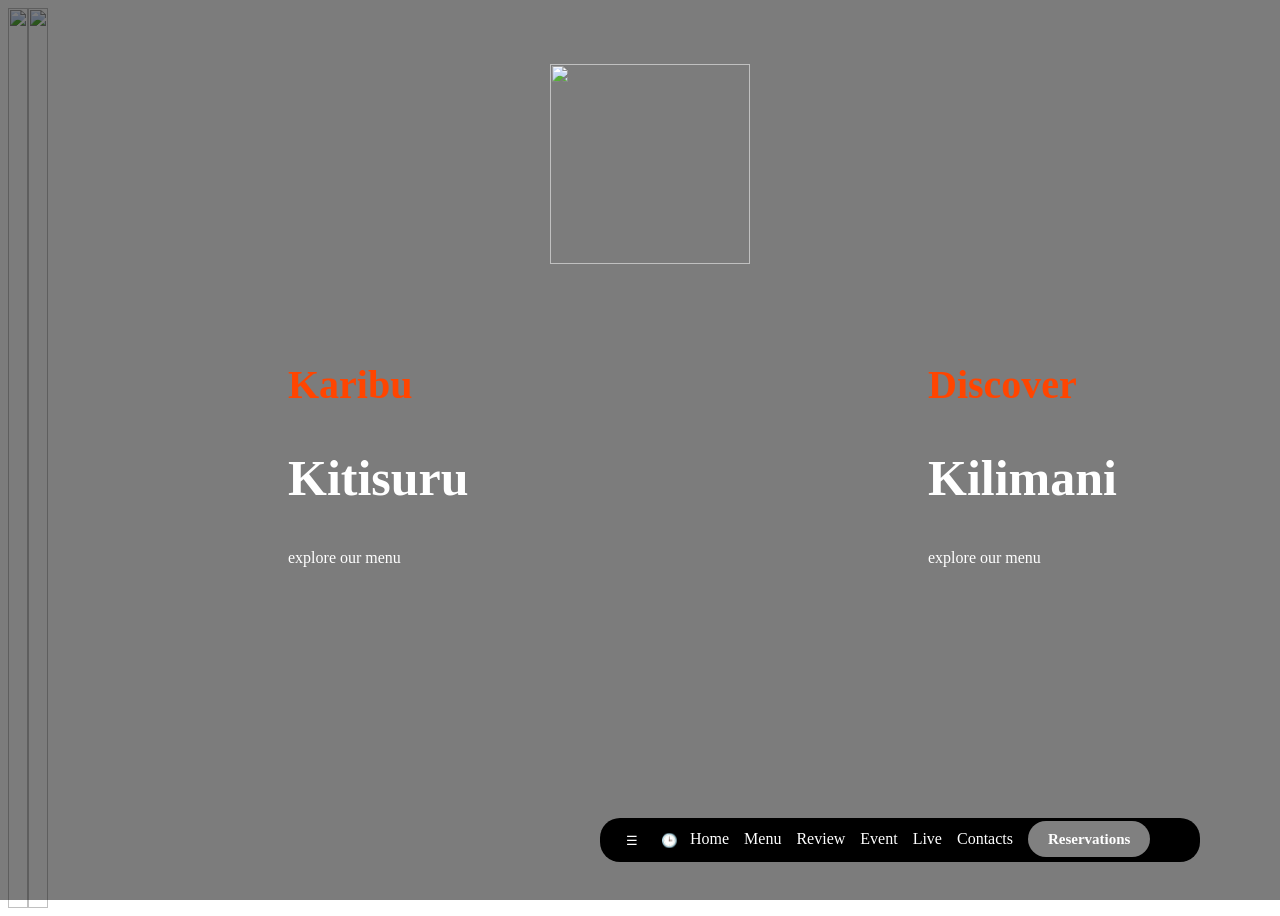
==== ankole/branches.html @ f17d9867 "added my ankole retry of their website" ====
<!DOCTYPE html>
<html lang="en">
<head>
    <meta charset="UTF-8">
    <meta name="viewport" content="width=device-width, initial-scale=1.0">
    <title>branches</title>
    <link rel="stylesheet" href="branches.css">
</head>
<body>
    <div class="container1">
        <img src="https://cdn.prod.website-files.com/65aa1f78e2380ad0548de50d/65e5a29a2a2b1c4a493fff75_ankolegrill_Kilimani-Nights.jpg">
        <div class="content">
            <h1>Karibu</h1>
            <h2>Kitisuru</h2>
            <a href="menu.html">explore our menu</a>
        </div>
    </div>
    <div class="container2">
        <img src="https://cdn.prod.website-files.com/65aa1f78e2380ad0548de50d/65c34fee7c31fcb2f8c3700b_001-p-2000.jpg">
        <div class="content2">
            <h1>Discover</h1>
            <h2>Kilimani</h2>
            <a href="menu.html">explore our menu</a>
        </div>
    </div>
    <div class="child2">
            <div class="socials">
                <a href="#" class="instagram"></a>
                <a href="#" class="facebook"></a>                
            </div>
            <img src="https://cdn.prod.website-files.com/65aa1f78e2380ad0548de50d/65c0b0524cdc940f7455af22_logo.svg">
            <footer>
                <ul class="navbar">
                    <li><button class="menu-toggle">☰</button></li>
                    <li><button class="clock">🕒</button></li>
                    <li><a href="ankole.html">Home</a></li>
                    <li><a href="branches.html">Menu</a></li>
                    <li><a href="review.html">Review</a></li>
                    <li><a href="event.html">Event</a></li>
                    <li><a href="live.html">Live</a></li>
                    <li><a href="contact.html">Contacts</a></li>
                    <li><a href="reservation.html" class="btn">Reservations</a></li>
                </ul>
                <a href="#" class="whatsapp"></a>
            </footer>
    </div>
</body>
</html>
---- ankole/branches.css ----
body {
    display: flex;
    flex-direction: row;
    box-sizing: border-box;
    height: 100vh;
    width: 100vw;


}

.container1::after,
.container2::after {
    position: absolute;
    width: 100%;
    height: 100%;
    content: "";
    z-index: 3;
    top: 0;
    left: 0;
    background: rgba(0, 0, 0, 0.30);
}

.child2 {
    width: 100%;
    height: 100%;
    position: absolute;
    bottom: 0;
    right: 0;
    top: 0;
    left: 0;
    z-index: 100;
}

.child2 img {
    margin-top: 5%;
    margin-left: 43%;
    height: 200px;
    width: 200px;

}

.container1 img {
    height: 100%;
    width: 100%;
    object-fit: cover;
}


.container2 img {
    height: 100%;
    width: 100%;
    object-fit: cover;
}

.container2 a,
.container1 a {
    color: white;
    text-decoration: none;
    z-index: 1000;
}

.container1 .content {
    position: absolute;
    top: 50%;
    left: 2rem;
    transform: translateY(-50%);
    margin-left: 20%;
    color: white;
    z-index: 100;
}

.container2 .content2 {
    position: absolute;
    top: 50%;
    left: 2rem;
    transform: translateY(-50%);
    margin-left: 70%;
    color: white;
    z-index: 100;
}

.container1 h1,
.container2 h1 {
    font-size: 40px;
    color: orangered;

}

.container1 h2,
.container2 h2 {
    font-size: 50px;

}

.container1 p,
.container2 p {
    font-size: 20px;

}


.navbar {
    background-color: black;
    border-radius: 20px;
    width: 560px;
    display: flex;
    gap: 15px;
    margin-left: 600px;
    margin-top: 550px;
    padding: 12px 20px;
    border: none;
    list-style: none;

}

.navbar a {
    color: white;
    text-decoration: none;
    transition: opacity 0.3s, color 0.2s;
}

.navbar a:hover {
    color: gold;
}

.btn {
    background-color: gray;
    color: black;
    border: none;
    padding: 10px 20px;
    border-radius: 25px;
    font-weight: bold;
    font-size: 15px;
    transition: color 0.3s, background-color 0.3s;
}

.btn:hover {
    color: gold;
    background: bisque;

}
.whatsapp{
    margin-left: 112rem;
}

.whatsapp a {
    color: white;
    text-decoration: none;
    background: gold;
    border-radius: 20px;
    position: absolute;
    transition: opacity 0.3s;
    bottom: 40px;
    right: 40px;

}

.menu-toggle,
.clock {
    width: 20px;
    height: 20px;
    color: white;
    background-color: black;
    border: none;
    cursor: pointer;

}
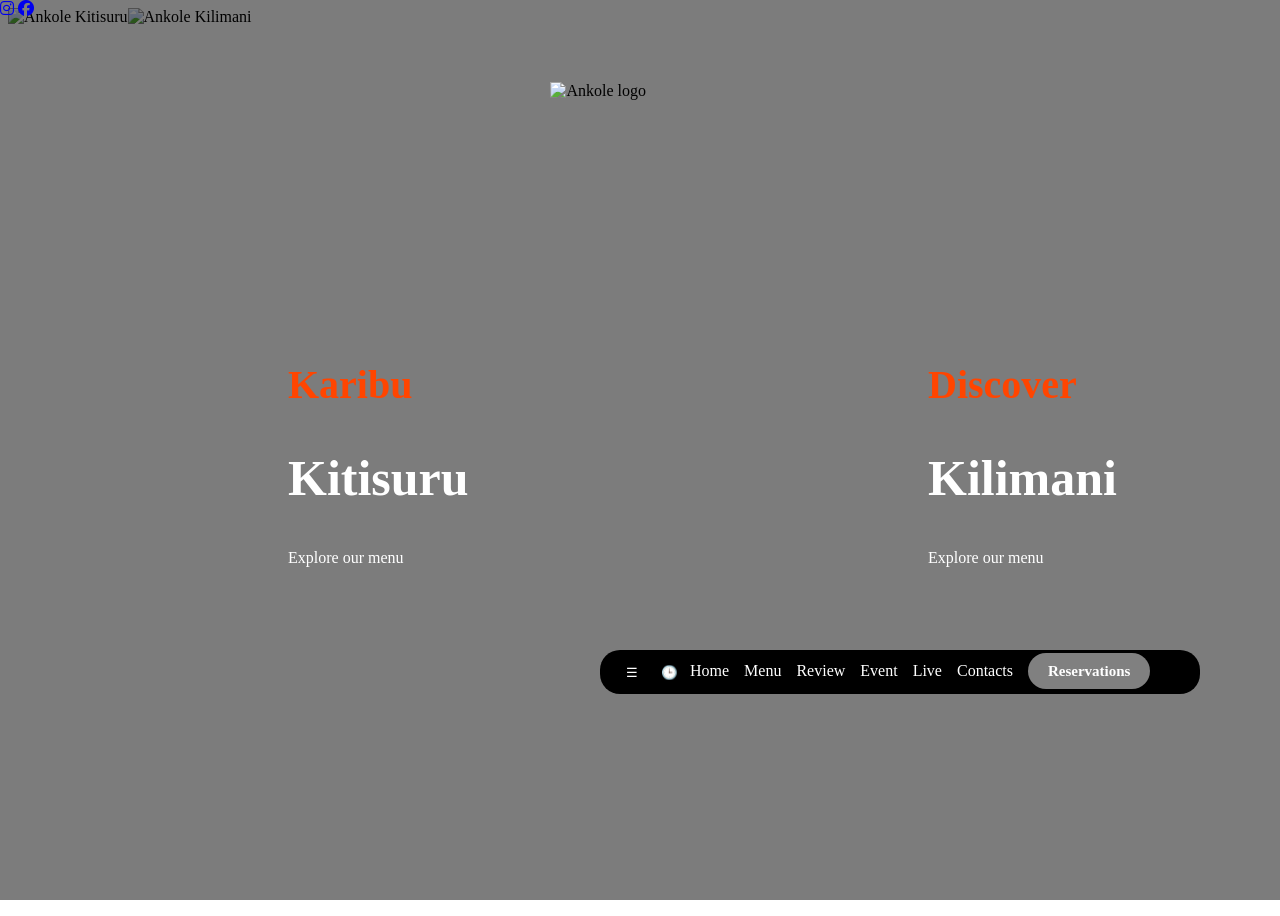
==== commit 3d447483: "improved version of ankole" ====
--- a/ankole/branches.html
+++ b/ankole/branches.html
@@ -3,37 +3,38 @@
 <head>
     <meta charset="UTF-8">
     <meta name="viewport" content="width=device-width, initial-scale=1.0">
-    <title>branches</title>
+    <title>Branches | Ankole practice</title>
+    <link rel="stylesheet" href="https://cdnjs.cloudflare.com/ajax/libs/font-awesome/6.5.0/css/all.min.css">
     <link rel="stylesheet" href="branches.css">
 </head>
 <body>
     <div class="container1">
-        <img src="https://cdn.prod.website-files.com/65aa1f78e2380ad0548de50d/65e5a29a2a2b1c4a493fff75_ankolegrill_Kilimani-Nights.jpg">
+        <img src="https://cdn.prod.website-files.com/65aa1f78e2380ad0548de50d/65e5a29a2a2b1c4a493fff75_ankolegrill_Kilimani-Nights.jpg" alt="Ankole Kitisuru">
         <div class="content">
             <h1>Karibu</h1>
             <h2>Kitisuru</h2>
-            <a href="menu.html">explore our menu</a>
+            <a href="menu.html">Explore our menu</a>
         </div>
     </div>
     <div class="container2">
-        <img src="https://cdn.prod.website-files.com/65aa1f78e2380ad0548de50d/65c34fee7c31fcb2f8c3700b_001-p-2000.jpg">
+        <img src="https://cdn.prod.website-files.com/65aa1f78e2380ad0548de50d/65c34fee7c31fcb2f8c3700b_001-p-2000.jpg" alt="Ankole Kilimani">
         <div class="content2">
             <h1>Discover</h1>
             <h2>Kilimani</h2>
-            <a href="menu.html">explore our menu</a>
+            <a href="menu.html">Explore our menu</a>
         </div>
     </div>
     <div class="child2">
             <div class="socials">
-                <a href="#" class="instagram"></a>
-                <a href="#" class="facebook"></a>                
+                <a href="#" class="instagram"><i class="fa-brands fa-instagram"></i></a>
+                <a href="#" class="facebook"><i class="fa-brands fa-facebook"></i></a>                
             </div>
-            <img src="https://cdn.prod.website-files.com/65aa1f78e2380ad0548de50d/65c0b0524cdc940f7455af22_logo.svg">
+            <img src="https://cdn.prod.website-files.com/65aa1f78e2380ad0548de50d/65c0b0524cdc940f7455af22_logo.svg" alt="Ankole logo">
             <footer>
                 <ul class="navbar">
                     <li><button class="menu-toggle">☰</button></li>
                     <li><button class="clock">🕒</button></li>
-                    <li><a href="ankole.html">Home</a></li>
+                    <li><a href="index.html">Home</a></li>
                     <li><a href="branches.html">Menu</a></li>
                     <li><a href="review.html">Review</a></li>
                     <li><a href="event.html">Event</a></li>
@@ -41,7 +42,7 @@
                     <li><a href="contact.html">Contacts</a></li>
                     <li><a href="reservation.html" class="btn">Reservations</a></li>
                 </ul>
-                <a href="#" class="whatsapp"></a>
+                <a href="#" class="whatsapp"><i class="fa-brands fa-whatsapp"></i></a>
             </footer>
     </div>
 </body>
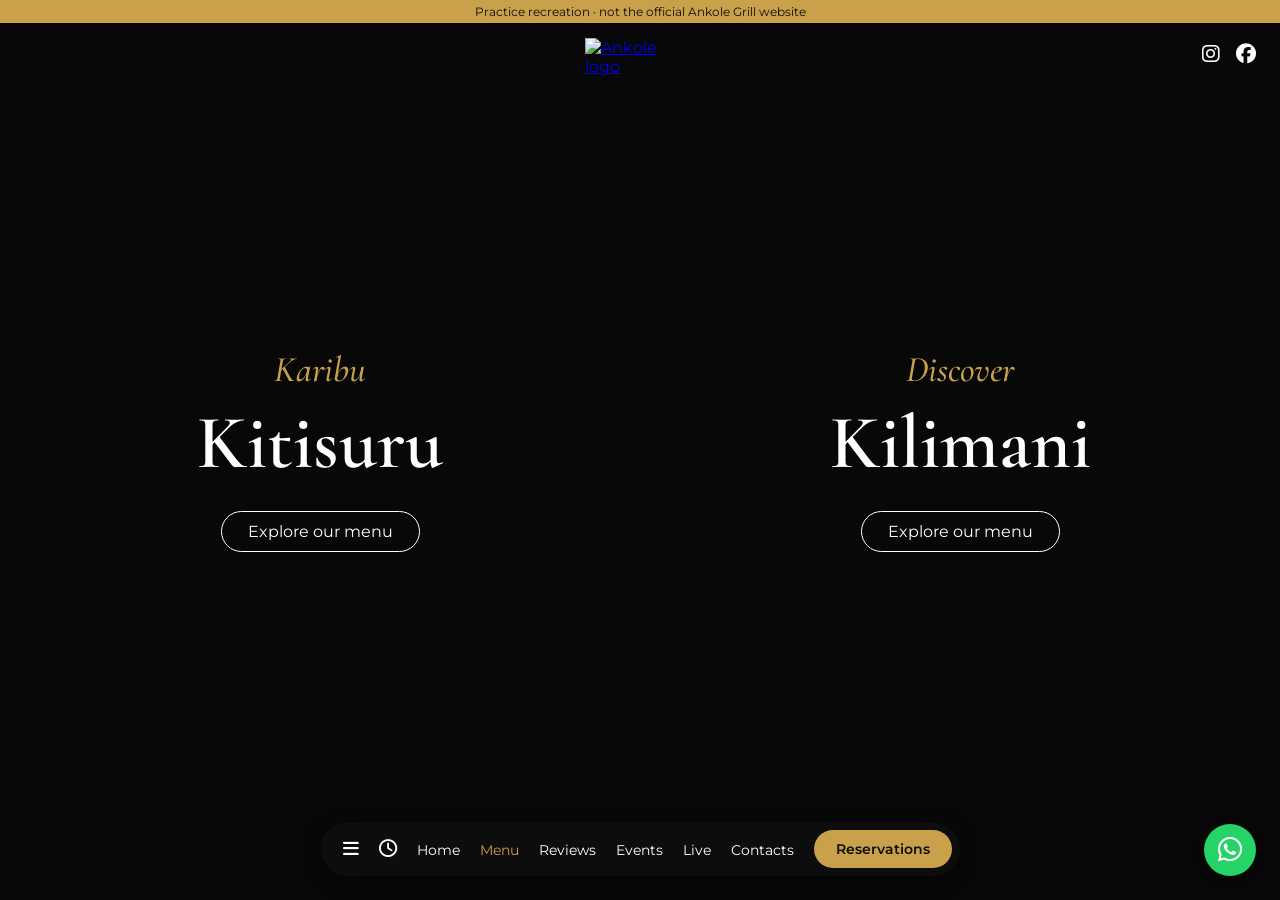
==== commit 6948119d: "Complete the Ankole recreation: responsive layout, new pages, menu, slider and gallery" ====
--- a/ankole/branches.html
+++ b/ankole/branches.html
@@ -1,49 +1,86 @@
 <!DOCTYPE html>
 <html lang="en">
+
 <head>
     <meta charset="UTF-8">
     <meta name="viewport" content="width=device-width, initial-scale=1.0">
-    <title>Branches | Ankole practice</title>
+    <title>Menu | Ankole practice</title>
+    <link rel="preconnect" href="https://fonts.googleapis.com">
+    <link rel="preconnect" href="https://fonts.gstatic.com" crossorigin>
+    <link rel="stylesheet" href="https://fonts.googleapis.com/css2?family=Cormorant+Garamond:ital,wght@0,500;0,600;1,500&family=Montserrat:wght@400;600&display=swap">
     <link rel="stylesheet" href="https://cdnjs.cloudflare.com/ajax/libs/font-awesome/6.5.0/css/all.min.css">
+    <link rel="stylesheet" href="style.css">
     <link rel="stylesheet" href="branches.css">
 </head>
+
 <body>
-    <div class="container1">
-        <img src="https://cdn.prod.website-files.com/65aa1f78e2380ad0548de50d/65e5a29a2a2b1c4a493fff75_ankolegrill_Kilimani-Nights.jpg" alt="Ankole Kitisuru">
-        <div class="content">
-            <h1>Karibu</h1>
-            <h2>Kitisuru</h2>
-            <a href="menu.html">Explore our menu</a>
+    <div class="practice-note">Practice recreation · not the official Ankole Grill website</div>
+
+    <header class="site-header">
+        <a href="index.html" class="logo"><img src="https://cdn.prod.website-files.com/65aa1f78e2380ad0548de50d/65c0b0524cdc940f7455af22_logo.svg" alt="Ankole logo"></a>
+        <div class="socials">
+            <a href="https://www.instagram.com/ankolegrill/" class="instagram" aria-label="Instagram"><i class="fa-brands fa-instagram"></i></a>
+            <a href="https://www.facebook.com/ankolegrill" class="facebook" aria-label="Facebook"><i class="fa-brands fa-facebook"></i></a>
         </div>
+    </header>
+
+    <main class="locations">
+        <div class="location">
+            <img src="https://cdn.prod.website-files.com/65aa1f78e2380ad0548de50d/65e5a29a2a2b1c4a493fff75_ankolegrill_Kilimani-Nights.jpg" alt="Ankole Kitisuru">
+            <div class="content">
+                <h1>Karibu</h1>
+                <h2>Kitisuru</h2>
+                <a href="menu.html">Explore our menu</a>
+            </div>
+        </div>
+        <div class="location">
+            <img src="https://cdn.prod.website-files.com/65aa1f78e2380ad0548de50d/65c34fee7c31fcb2f8c3700b_001-p-2000.jpg" alt="Ankole Kilimani">
+            <div class="content">
+                <h1>Discover</h1>
+                <h2>Kilimani</h2>
+                <a href="menu.html">Explore our menu</a>
+            </div>
+        </div>
+    </main>
+
+    <nav class="menu-panel" id="menu-panel">
+        <button class="close-btn" aria-label="Close menu"><i class="fa-solid fa-xmark"></i></button>
+        <ul>
+            <li><a href="index.html">Home</a></li>
+            <li><a href="story.html">Our Story</a></li>
+            <li><a href="branches.html" class="active">Menu</a></li>
+            <li><a href="review.html">Reviews</a></li>
+            <li><a href="careers.html">Careers</a></li>
+            <li><a href="event.html">Events</a></li>
+            <li><a href="gallery.html">Gallery</a></li>
+            <li><a href="live.html">Live</a></li>
+            <li><a href="contact.html">Contacts</a></li>
+        </ul>
+    </nav>
+
+    <div class="hours-panel" id="hours-panel">
+        <h3>Opening Hours</h3>
+        <p><strong>Kitisuru</strong><br>Mon - Sun: 9.00am - 11.00pm</p>
+        <p><strong>Kilimani</strong><br>Mon - Sun: 7.30am - 11.00pm</p>
     </div>
-    <div class="container2">
-        <img src="https://cdn.prod.website-files.com/65aa1f78e2380ad0548de50d/65c34fee7c31fcb2f8c3700b_001-p-2000.jpg" alt="Ankole Kilimani">
-        <div class="content2">
-            <h1>Discover</h1>
-            <h2>Kilimani</h2>
-            <a href="menu.html">Explore our menu</a>
-        </div>
-    </div>
-    <div class="child2">
-            <div class="socials">
-                <a href="#" class="instagram"><i class="fa-brands fa-instagram"></i></a>
-                <a href="#" class="facebook"><i class="fa-brands fa-facebook"></i></a>                
-            </div>
-            <img src="https://cdn.prod.website-files.com/65aa1f78e2380ad0548de50d/65c0b0524cdc940f7455af22_logo.svg" alt="Ankole logo">
-            <footer>
-                <ul class="navbar">
-                    <li><button class="menu-toggle">☰</button></li>
-                    <li><button class="clock">🕒</button></li>
-                    <li><a href="index.html">Home</a></li>
-                    <li><a href="branches.html">Menu</a></li>
-                    <li><a href="review.html">Review</a></li>
-                    <li><a href="event.html">Event</a></li>
-                    <li><a href="live.html">Live</a></li>
-                    <li><a href="contact.html">Contacts</a></li>
-                    <li><a href="reservation.html" class="btn">Reservations</a></li>
-                </ul>
-                <a href="#" class="whatsapp"><i class="fa-brands fa-whatsapp"></i></a>
-            </footer>
-    </div>
+
+    <footer class="bottom-bar">
+        <ul class="navbar">
+            <li><button class="menu-toggle" aria-label="Open menu"><i class="fa-solid fa-bars"></i></button></li>
+            <li><button class="clock" aria-label="Opening hours"><i class="fa-regular fa-clock"></i></button></li>
+            <li class="nav-link"><a href="index.html">Home</a></li>
+            <li class="nav-link"><a href="branches.html" class="active">Menu</a></li>
+            <li class="nav-link"><a href="review.html">Reviews</a></li>
+            <li class="nav-link"><a href="event.html">Events</a></li>
+            <li class="nav-link"><a href="live.html">Live</a></li>
+            <li class="nav-link"><a href="contact.html">Contacts</a></li>
+            <li><a href="reservation.html" class="btn">Reservations</a></li>
+        </ul>
+    </footer>
+
+    <a href="#" class="whatsapp" aria-label="WhatsApp"><i class="fa-brands fa-whatsapp"></i></a>
+
+    <script src="script.js"></script>
 </body>
-</html>+
+</html>
--- a/ankole/style.css
+++ b/ankole/style.css
@@ -0,0 +1,289 @@
+* {
+    box-sizing: border-box;
+    margin: 0;
+    padding: 0;
+}
+
+:root {
+    --gold: #c9a14a;
+    --black: #0d0d0d;
+    --white: #ffffff;
+    --grey: #b5b5b5;
+    --serif: "Cormorant Garamond", Georgia, serif;
+    --sans: "Montserrat", Arial, sans-serif;
+}
+
+body {
+    font-family: var(--sans);
+    background-color: var(--black);
+    color: var(--white);
+    min-height: 100vh;
+}
+
+h1,
+h2,
+h3 {
+    font-family: var(--serif);
+    font-weight: 600;
+}
+
+img {
+    display: block;
+    max-width: 100%;
+}
+
+.tagline {
+    font-family: var(--serif);
+    font-style: italic;
+    color: var(--gold);
+    font-size: 32px;
+}
+
+.practice-note {
+    position: fixed;
+    top: 0;
+    left: 0;
+    right: 0;
+    z-index: 60;
+    background-color: var(--gold);
+    color: var(--black);
+    text-align: center;
+    font-size: 12px;
+    padding: 4px 10px;
+}
+
+.site-header {
+    position: fixed;
+    top: 22px;
+    left: 0;
+    right: 0;
+    z-index: 50;
+    display: flex;
+    justify-content: center;
+    padding: 16px 24px;
+    pointer-events: none;
+}
+
+.site-header .logo {
+    pointer-events: auto;
+}
+
+.site-header .logo img {
+    width: 110px;
+}
+
+.socials {
+    position: absolute;
+    top: 20px;
+    right: 24px;
+    display: flex;
+    gap: 16px;
+    pointer-events: auto;
+}
+
+.socials a {
+    color: var(--white);
+    font-size: 20px;
+    text-decoration: none;
+    transition: color 0.3s;
+}
+
+.socials a:hover {
+    color: var(--gold);
+}
+
+.bottom-bar {
+    position: fixed;
+    bottom: 24px;
+    left: 0;
+    right: 0;
+    z-index: 50;
+    display: flex;
+    justify-content: center;
+    padding: 0 16px;
+    pointer-events: none;
+}
+
+.navbar {
+    list-style: none;
+    display: flex;
+    align-items: center;
+    gap: 20px;
+    background-color: var(--black);
+    border-radius: 40px;
+    padding: 8px 8px 8px 22px;
+    box-shadow: 0 4px 20px rgba(0, 0, 0, 0.5);
+    pointer-events: auto;
+}
+
+.navbar a {
+    color: var(--white);
+    text-decoration: none;
+    font-size: 14px;
+    transition: color 0.2s;
+}
+
+.navbar a:hover,
+.navbar a.active {
+    color: var(--gold);
+}
+
+.menu-toggle,
+.clock {
+    background: none;
+    border: none;
+    color: var(--white);
+    font-size: 18px;
+    cursor: pointer;
+    transition: color 0.2s;
+}
+
+.menu-toggle:hover,
+.clock:hover {
+    color: var(--gold);
+}
+
+.btn,
+.navbar a.btn {
+    display: inline-block;
+    background-color: var(--gold);
+    color: var(--black);
+    padding: 10px 22px;
+    border-radius: 30px;
+    font-weight: 600;
+    text-decoration: none;
+    transition: background-color 0.3s;
+}
+
+.btn:hover,
+.navbar a.btn:hover {
+    background-color: var(--white);
+    color: var(--black);
+}
+
+.whatsapp {
+    position: fixed;
+    right: 24px;
+    bottom: 24px;
+    z-index: 50;
+    width: 52px;
+    height: 52px;
+    border-radius: 50%;
+    background-color: #25d366;
+    color: var(--white);
+    display: flex;
+    align-items: center;
+    justify-content: center;
+    font-size: 28px;
+    text-decoration: none;
+    box-shadow: 0 4px 14px rgba(0, 0, 0, 0.4);
+}
+
+.menu-panel {
+    position: fixed;
+    inset: 0;
+    z-index: 70;
+    background-color: rgba(13, 13, 13, 0.97);
+    display: flex;
+    align-items: center;
+    justify-content: center;
+    opacity: 0;
+    visibility: hidden;
+    transition: opacity 0.3s, visibility 0.3s;
+}
+
+.menu-panel.open {
+    opacity: 1;
+    visibility: visible;
+}
+
+.menu-panel ul {
+    list-style: none;
+    text-align: center;
+}
+
+.menu-panel li {
+    margin: 8px 0;
+}
+
+.menu-panel a {
+    font-family: var(--serif);
+    font-size: 40px;
+    color: var(--white);
+    text-decoration: none;
+    transition: color 0.2s;
+}
+
+.menu-panel a:hover,
+.menu-panel a.active {
+    color: var(--gold);
+}
+
+.close-btn {
+    position: absolute;
+    top: 44px;
+    right: 28px;
+    background: none;
+    border: none;
+    color: var(--white);
+    font-size: 32px;
+    cursor: pointer;
+}
+
+.hours-panel {
+    position: fixed;
+    bottom: 96px;
+    left: 50%;
+    transform: translateX(-50%);
+    z-index: 55;
+    width: min(320px, 90vw);
+    background-color: var(--black);
+    border: 1px solid var(--gold);
+    border-radius: 16px;
+    padding: 20px 28px;
+    text-align: center;
+    display: none;
+}
+
+.hours-panel.open {
+    display: block;
+}
+
+.hours-panel h3 {
+    color: var(--gold);
+    font-size: 26px;
+    margin-bottom: 12px;
+}
+
+.hours-panel p {
+    font-size: 14px;
+    line-height: 1.6;
+    margin-bottom: 8px;
+}
+
+@media (max-width: 1000px) {
+    .navbar .nav-link {
+        display: none;
+    }
+
+    .whatsapp {
+        width: 46px;
+        height: 46px;
+        font-size: 24px;
+    }
+}
+
+@media (max-width: 600px) {
+    .site-header .logo img {
+        width: 80px;
+    }
+
+    .socials {
+        top: 14px;
+        right: 16px;
+    }
+
+    .menu-panel a {
+        font-size: 32px;
+    }
+}
--- a/ankole/branches.css
+++ b/ankole/branches.css
@@ -1,167 +1,75 @@
-body {
+.locations {
     display: flex;
-    flex-direction: row;
-    box-sizing: border-box;
-    height: 100vh;
-    width: 100vw;
-
-
+    min-height: 100vh;
 }
 
-.container1::after,
-.container2::after {
+.location {
+    position: relative;
+    flex: 1;
+    min-height: 50vh;
+    overflow: hidden;
+}
+
+.location img {
     position: absolute;
+    inset: 0;
     width: 100%;
     height: 100%;
-    content: "";
-    z-index: 3;
-    top: 0;
-    left: 0;
-    background: rgba(0, 0, 0, 0.30);
+    object-fit: cover;
+    transition: transform 0.6s;
 }
 
-.child2 {
-    width: 100%;
-    height: 100%;
-    position: absolute;
-    bottom: 0;
-    right: 0;
-    top: 0;
-    left: 0;
-    z-index: 100;
+.location:hover img {
+    transform: scale(1.05);
 }
 
-.child2 img {
-    margin-top: 5%;
-    margin-left: 43%;
-    height: 200px;
-    width: 200px;
-
+.location::after {
+    content: "";
+    position: absolute;
+    inset: 0;
+    background: rgba(0, 0, 0, 0.4);
 }
 
-.container1 img {
-    height: 100%;
-    width: 100%;
-    object-fit: cover;
+.content {
+    position: absolute;
+    inset: 0;
+    z-index: 2;
+    display: flex;
+    flex-direction: column;
+    align-items: center;
+    justify-content: center;
+    gap: 6px;
+    text-align: center;
 }
 
-
-.container2 img {
-    height: 100%;
-    width: 100%;
-    object-fit: cover;
+.content h1 {
+    color: var(--gold);
+    font-style: italic;
+    font-weight: 500;
+    font-size: 36px;
 }
 
-.container2 a,
-.container1 a {
-    color: white;
-    text-decoration: none;
-    z-index: 1000;
+.content h2 {
+    font-size: clamp(48px, 6vw, 76px);
 }
 
-.container1 .content {
-    position: absolute;
-    top: 50%;
-    left: 2rem;
-    transform: translateY(-50%);
-    margin-left: 20%;
-    color: white;
-    z-index: 100;
+.content a {
+    margin-top: 16px;
+    color: var(--white);
+    text-decoration: none;
+    border: 1px solid var(--white);
+    padding: 10px 26px;
+    border-radius: 30px;
+    transition: background-color 0.3s, color 0.3s;
 }
 
-.container2 .content2 {
-    position: absolute;
-    top: 50%;
-    left: 2rem;
-    transform: translateY(-50%);
-    margin-left: 70%;
-    color: white;
-    z-index: 100;
+.content a:hover {
+    background-color: var(--white);
+    color: var(--black);
 }
 
-.container1 h1,
-.container2 h1 {
-    font-size: 40px;
-    color: orangered;
-
+@media (max-width: 800px) {
+    .locations {
+        flex-direction: column;
+    }
 }
-
-.container1 h2,
-.container2 h2 {
-    font-size: 50px;
-
-}
-
-.container1 p,
-.container2 p {
-    font-size: 20px;
-
-}
-
-
-.navbar {
-    background-color: black;
-    border-radius: 20px;
-    width: 560px;
-    display: flex;
-    gap: 15px;
-    margin-left: 600px;
-    margin-top: 550px;
-    padding: 12px 20px;
-    border: none;
-    list-style: none;
-
-}
-
-.navbar a {
-    color: white;
-    text-decoration: none;
-    transition: opacity 0.3s, color 0.2s;
-}
-
-.navbar a:hover {
-    color: gold;
-}
-
-.btn {
-    background-color: gray;
-    color: black;
-    border: none;
-    padding: 10px 20px;
-    border-radius: 25px;
-    font-weight: bold;
-    font-size: 15px;
-    transition: color 0.3s, background-color 0.3s;
-}
-
-.btn:hover {
-    color: gold;
-    background: bisque;
-
-}
-.whatsapp{
-    margin-left: 112rem;
-}
-
-.whatsapp a {
-    color: white;
-    text-decoration: none;
-    background: gold;
-    border-radius: 20px;
-    position: absolute;
-    transition: opacity 0.3s;
-    bottom: 40px;
-    right: 40px;
-
-}
-
-.menu-toggle,
-.clock {
-    width: 20px;
-    height: 20px;
-    color: white;
-    background-color: black;
-    border: none;
-    cursor: pointer;
-
-}
